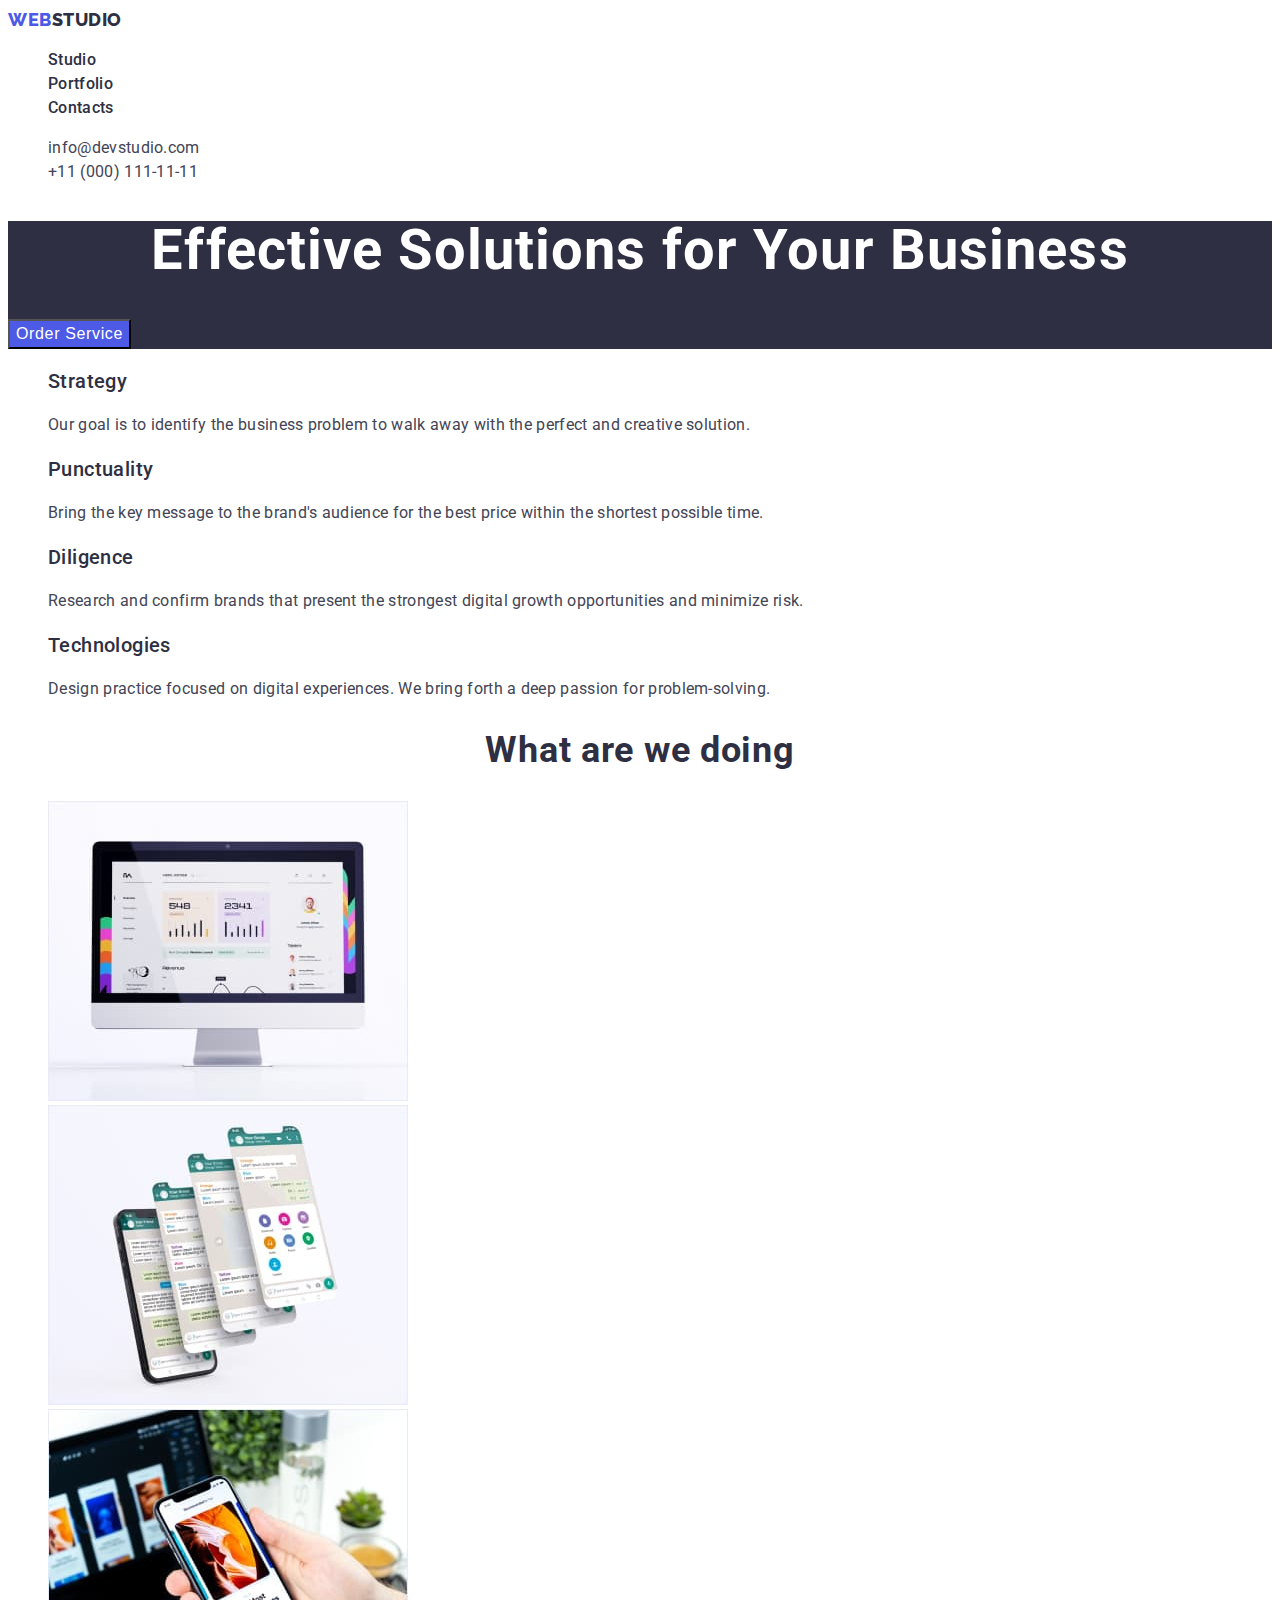
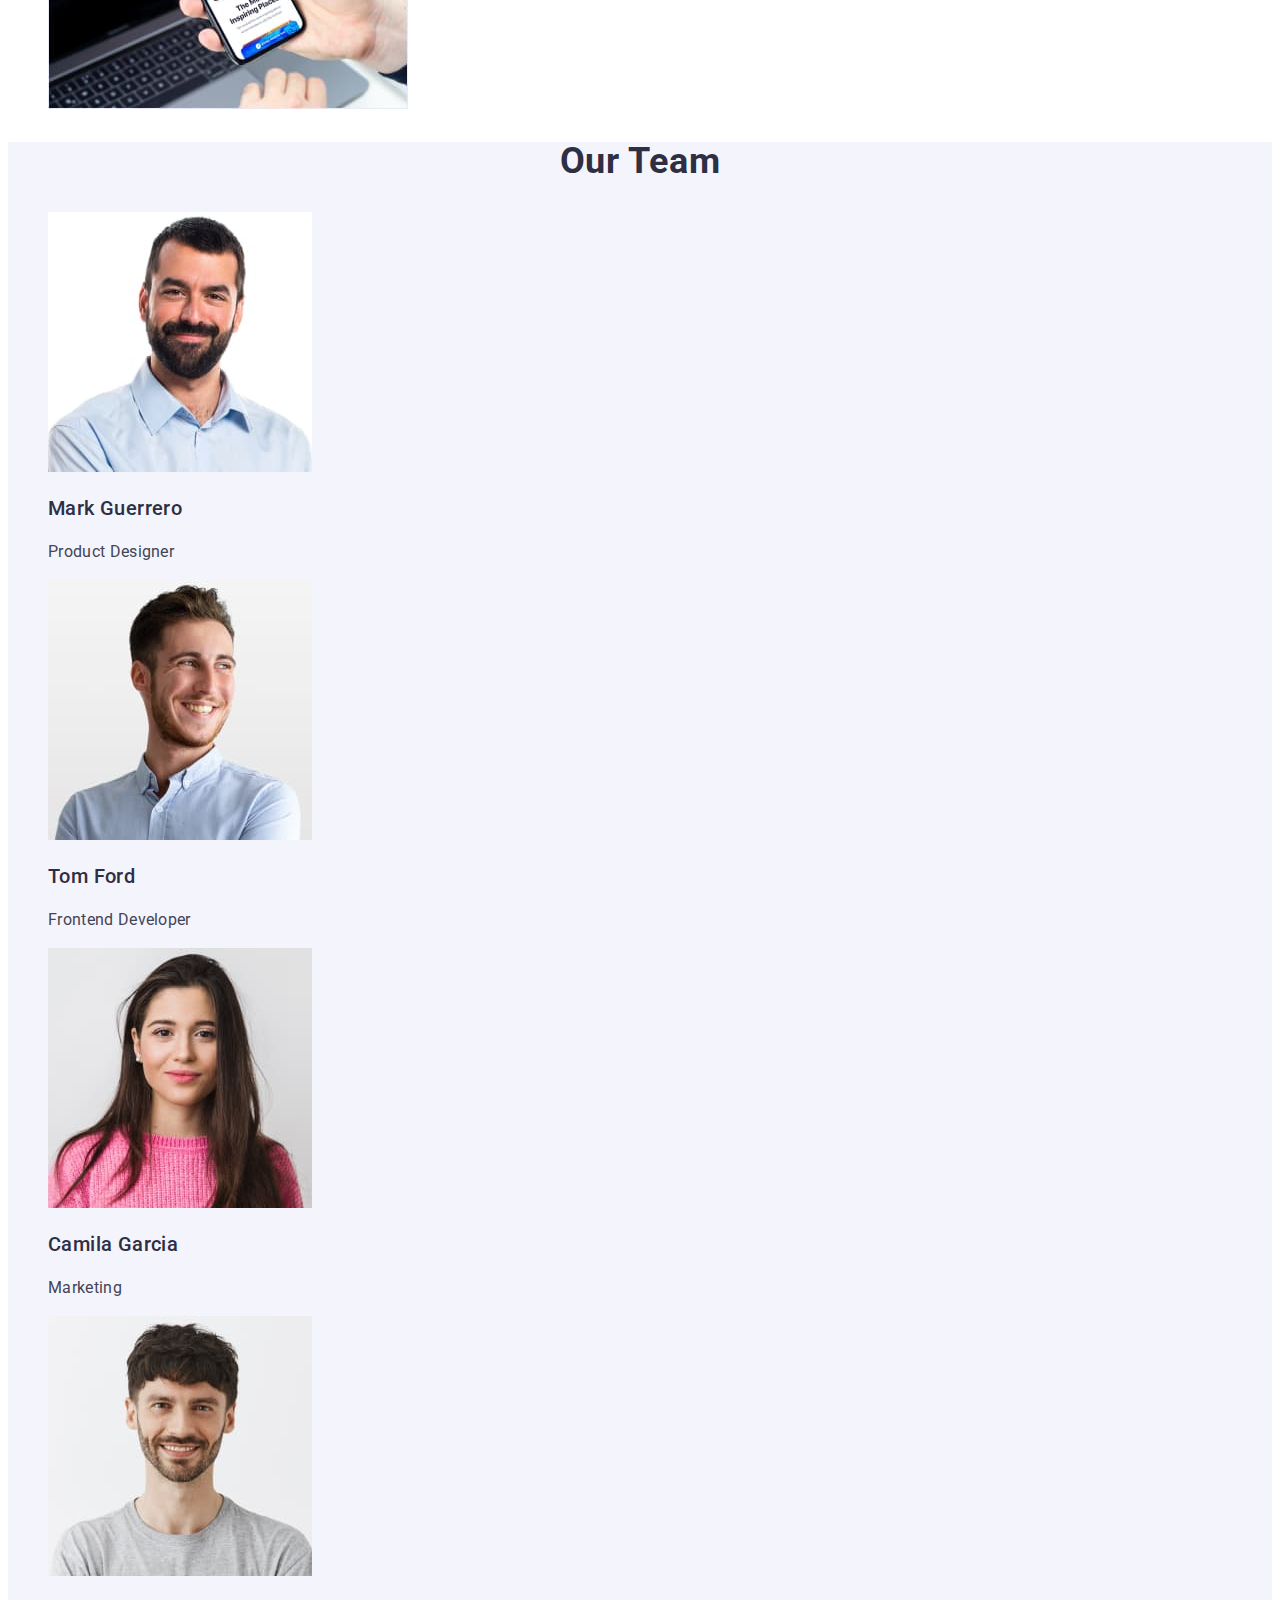
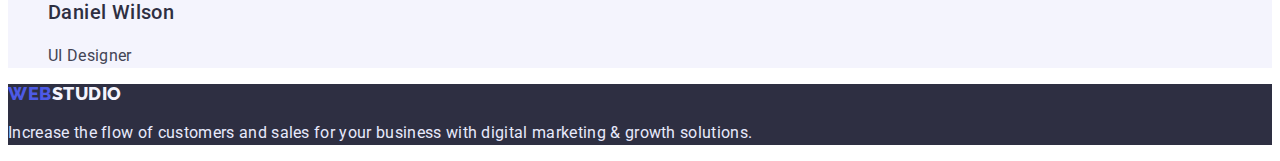
==== index.html @ 69b654de "Initial commit" ====
<!DOCTYPE html>
<html lang="en">
  <head>
    <meta charset="UTF-8" />
    <meta http-equiv="X-UA-Compatible" content="IE=edge" />
    <meta name="viewport" content="width=device-width, initial-scale=1.0" />
    <title>Document</title>
    <link rel="preconnect" href="https://fonts.googleapis.com" />
    <link rel="preconnect" href="https://fonts.gstatic.com" crossorigin />
    <link
      href="https://fonts.googleapis.com/css2?family=Raleway:wght@800&family=Roboto:wght@400;500;700;900&display=swap"
      rel="stylesheet"
    />
    <link rel="stylesheet" href="css/styles.css" />
  </head>
  <body>
    <header class="header">
      <nav class="header-navigation">
        <a class="header-logo link" href="./index.html"
          ><span class="logo-accent">Web</span>Studio</a
        >

        <ul class="header-list list">
          <li class="header-item">
            <a class="header-link link" href="./index.html">Studio</a>
          </li>
          <li class="header-item">
            <a class="header-link link" href="./portfolio.html">Portfolio</a>
          </li>
          <li class="header-item">
            <a class="header-link link" href="">Contacts</a>
          </li>
        </ul>
      </nav>

      <address>
        <ul class="header-list list">
          <li class="header-item">
            <a class="header-tel link" href="mailto:info@devstudio.com"
              >info@devstudio.com</a
            >
          </li class="header-item">
          <li>
            <a class="header-mail link" href="tel:+110001111111"
              >+11 (000) 111-11-11</a
            >
          </li>
        </ul>
      </address>
    </header>

    <!-- Main section -->
    <main>
      <!-- hero section -->

      <section class="hero">
        <h1 class="hero-title">Effective Solutions for Your Business</h1>
        <button class="hero-btn" type="button">Order Service</button>
      </section>

      <!-- About section -->
      <section class="about">
        <h2 class="about-title visually-hidden">About</h2>

        <ul class="about-list list">
          <li class="about-item">
            <h3 class="about-item-title">Strategy</h3>
            <p class="about-item-text">
              Our goal is to identify the business problem to walk away with the
              perfect and creative solution.
            </p>
          </li>
          <li class="about-item">
            <h3 class="about-item-title">Punctuality</h3>
            <p class="about-item-text">
              Bring the key message to the brand's audience for the best price
              within the shortest possible time.
            </p>
          </li>
          <li class="about-item">
            <h3 class="about-item-title">Diligence</h3>
            <p class="about-item-text">
              Research and confirm brands that present the strongest digital
              growth opportunities and minimize risk.
            </p>
          </li>
          <li class="about-item">
            <h3 class="about-item-title">Technologies</h3>
            <p class="about-item-text">
              Design practice focused on digital experiences. We bring forth a
              deep passion for problem-solving.
            </p>
          </li>
        </ul>
      </section>

      <!-- What are we doing section -->
      <section class="examples">
        <h2 class="examples-title">What are we doing</h2>
        <ul class="examples-list">
          <li class="examples-items list">
            <img class="examples-pics"
              src="./images/photo-1.jpg"
              alt="monitor"
              width="360"
              height="300"
            />
          </li>
          <li class="examples-items list">
            <img class="examples-pics"
              src="./images/photo-2.jpg"
              alt="phone"
              width="360"
              height="300"
            />
          </li>
          <li class="examples-items list">
            <img class="examples-pics"
              src="./images/photo-3.jpg"
              alt="iphone"
              width="360"
              height="300"
            />
          </li>
        </ul>
      </section>

      <!-- Our team section -->
      <section class="team">
        <h2 class="team-title">Our Team</h2>
        <ul class="team-list list">
          <li class="team-item">
            <img class="team-pics"
              src="./images/img1.jpg"
              alt="Mark Guerrero photo"
              width="264"
              height="260"
            />
            <h3 class="team-item-title">Mark Guerrero</h3>
            <p class="team-item-text">Product Designer</p>
          </li>
          <li class="team-item">
            <img class="team-pics"
              src="./images/img2.jpg"
              alt="Tom Ford photo"
              width="264"
              height="260"
            />
            <h3 class="team-item-title">Tom Ford</h3>
            <p class="team-item-text">Frontend Developer</p>
          </li>
          <li class="team-item">
            <img class="team-pics"
              src="./images/img3.jpg"
              alt="Camila Garcia photo"
              width="264"
              height="260"
            />
            <h3 class="team-item-title">Camila Garcia</h3>
            <p class="team-item-text">Marketing</p>
          </li>
          <li class="team-item">
            <img class="team-pics"
              src="./images/img4.jpg"
              alt="Daniel Wilson photo"
              width="264"
              height="260"
            />
            <h3 class="team-item-title">Daniel Wilson</h3>
            <p class="team-item-text">UI Designer</p>
          </li>
        </ul>
      </section>
    </main>

    <!-- footer section -->
    <footer class="footer">
      <a class="footer-logo link" href="./index.html"><span class="logo-accent">Web</span>Studio</a>
      <p class="footer-text">
        Increase the flow of customers and sales for your business with digital
        marketing & growth solutions.
      </p>
    </footer>
  </body>
</html>
---- css/styles.css ----
body {
  font-family: "Roboto", sans-serif;
  color: var(--main-text-color);
}

:root {
  --active-color: #404bbf;
  --main-text-color: #434455;
  --main-title-color: #2e2f42;
  --second-title-color: #ffffff;
  --accent-color: #4d5ae5;
  --common-background-color: #f4f4fd;
  --second-background-color: #2e2f42;
}

/* -----------------Header------------ */

.header-logo {
  font-family: "Raleway";
  font-weight: 800;
  font-size: 18px;
  line-height: 1.33;
  letter-spacing: 0.03em;
  text-transform: uppercase;
  color: var(--main-title-color);
}
.logo-accent {
  color: var(--accent-color);
}

.header-link {
  font-weight: 500;
  font-size: 16px;
  line-height: 1.5;
  letter-spacing: 0.02em;
  color: var(--main-title-color);
}

.header-link:is(:hover, :focus) {
  color: var(--active-color);
}

.header-list :is(:hover, :focus) {
  color: var(--active-color);
}

.header-tel {
  font-family: inherit;
  font-style: normal;
  font-size: 16px;
  line-height: 1.5;
  letter-spacing: 0.02em;
  color: var(--main-text-color);
}
.header-mail {
  font-family: inherit;
  font-style: normal;
  font-size: 16px;
  line-height: 1.5;
  letter-spacing: 0.02em;
  color: var(--main-text-color);
}

.link {
  text-decoration: none;
}

.list {
  list-style: none;
}
/* --------------Hero section-------------- */

.hero {
  background: var(--second-background-color);
}

.hero-title {
  font-size: 56px;
  line-height: 1.07;
  letter-spacing: 0.02em;
  color: var(--second-title-color);
  text-align: center;
}

.hero-btn {
  font-weight: 500;
  font-size: 16px;
  line-height: 1.5;
  letter-spacing: 0.04em;
  color: var(--second-title-color);
  cursor: pointer;
  background-color: var(--accent-color);
}

.hero-btn:is(:hover, :focus) {
  background-color: var(--active-color);
}

/* -----------------About section-------------- */

.visually-hidden {
  position: absolute;
  white-space: nowrap;
  width: 1px;
  height: 1px;
  overflow: hidden;
  border: 0;
  padding: 0;
  clip: rect(0 0 0 0);
  clip-path: inset(50%);
  margin: -1px;
}

.about-item-title {
  font-weight: 500;
  font-size: 20px;
  line-height: 1.2;
  letter-spacing: 0.02em;
  color: var(--main-title-color);
}
.about-item-text {
  font-size: 16px;
  line-height: 1.5;
  letter-spacing: 0.02em;
  color: var(--main-text-color);
}

/* ----------What are we doing section------ */

.examples-title {
  font-size: 36px;
  line-height: 1.11;
  letter-spacing: 0.02em;
  color: var(--main-title-color);
  text-align: center;
}

/* ----------------Our Team section--------- */
.team {
  background-color: var(--common-background-color);
}
.team-title {
  font-size: 36px;
  line-height: 1.11;
  letter-spacing: 0.02em;
  text-transform: capitalize;
  color: var(--main-title-color);
  text-align: center;
}

.team-item-title {
  font-weight: 500;
  font-size: 20px;
  line-height: 1.2;
  letter-spacing: 0.02em;
  color: var(--main-title-color);
}

.team-item-text {
  font-size: 16px;
  line-height: 1.5;
  letter-spacing: 0.02em;
  color: var(--main-text-color);
}
/* ----------footer section -------- */
.footer {
  background-color: var(--second-background-color);
}
.footer-logo {
  font-family: "Raleway";
  font-weight: 800;
  font-size: 18px;
  line-height: 1.16;
  letter-spacing: 0.03em;
  text-transform: uppercase;
  color: var(--common-background-color);
}
.footer-text {
  font-size: 16px;
  line-height: 1.5;
  letter-spacing: 0.02em;
  color: #e7e9fc;
}
/* -------------------Portfolio page----------------- */

.filter-btn {
  font-family: "inherit";
  font-style: normal;
  font-weight: 500;
  font-size: 16px;
  line-height: 1.5;
  letter-spacing: 0.04em;
  color: var(--accent-color);
  background-color: var(--common-background-color);
  cursor: pointer;
}

.filter-btn:hover,
.filter-btn:focus,
.filter-btn.current {
  color: var(--second-title-color);
  background-color: var(--active-color);
}

/* -------------projects section------------- */

.projects-title {
  font-weight: 500;
  font-size: 20px;
  line-height: 1.2;
  letter-spacing: 0.02em;
  color: var(--main-title-color);
}

.projects-text {
  font-size: 16px;
  line-height: 1.5;
  letter-spacing: 0.02em;
  color: var(--main-text-color);
}
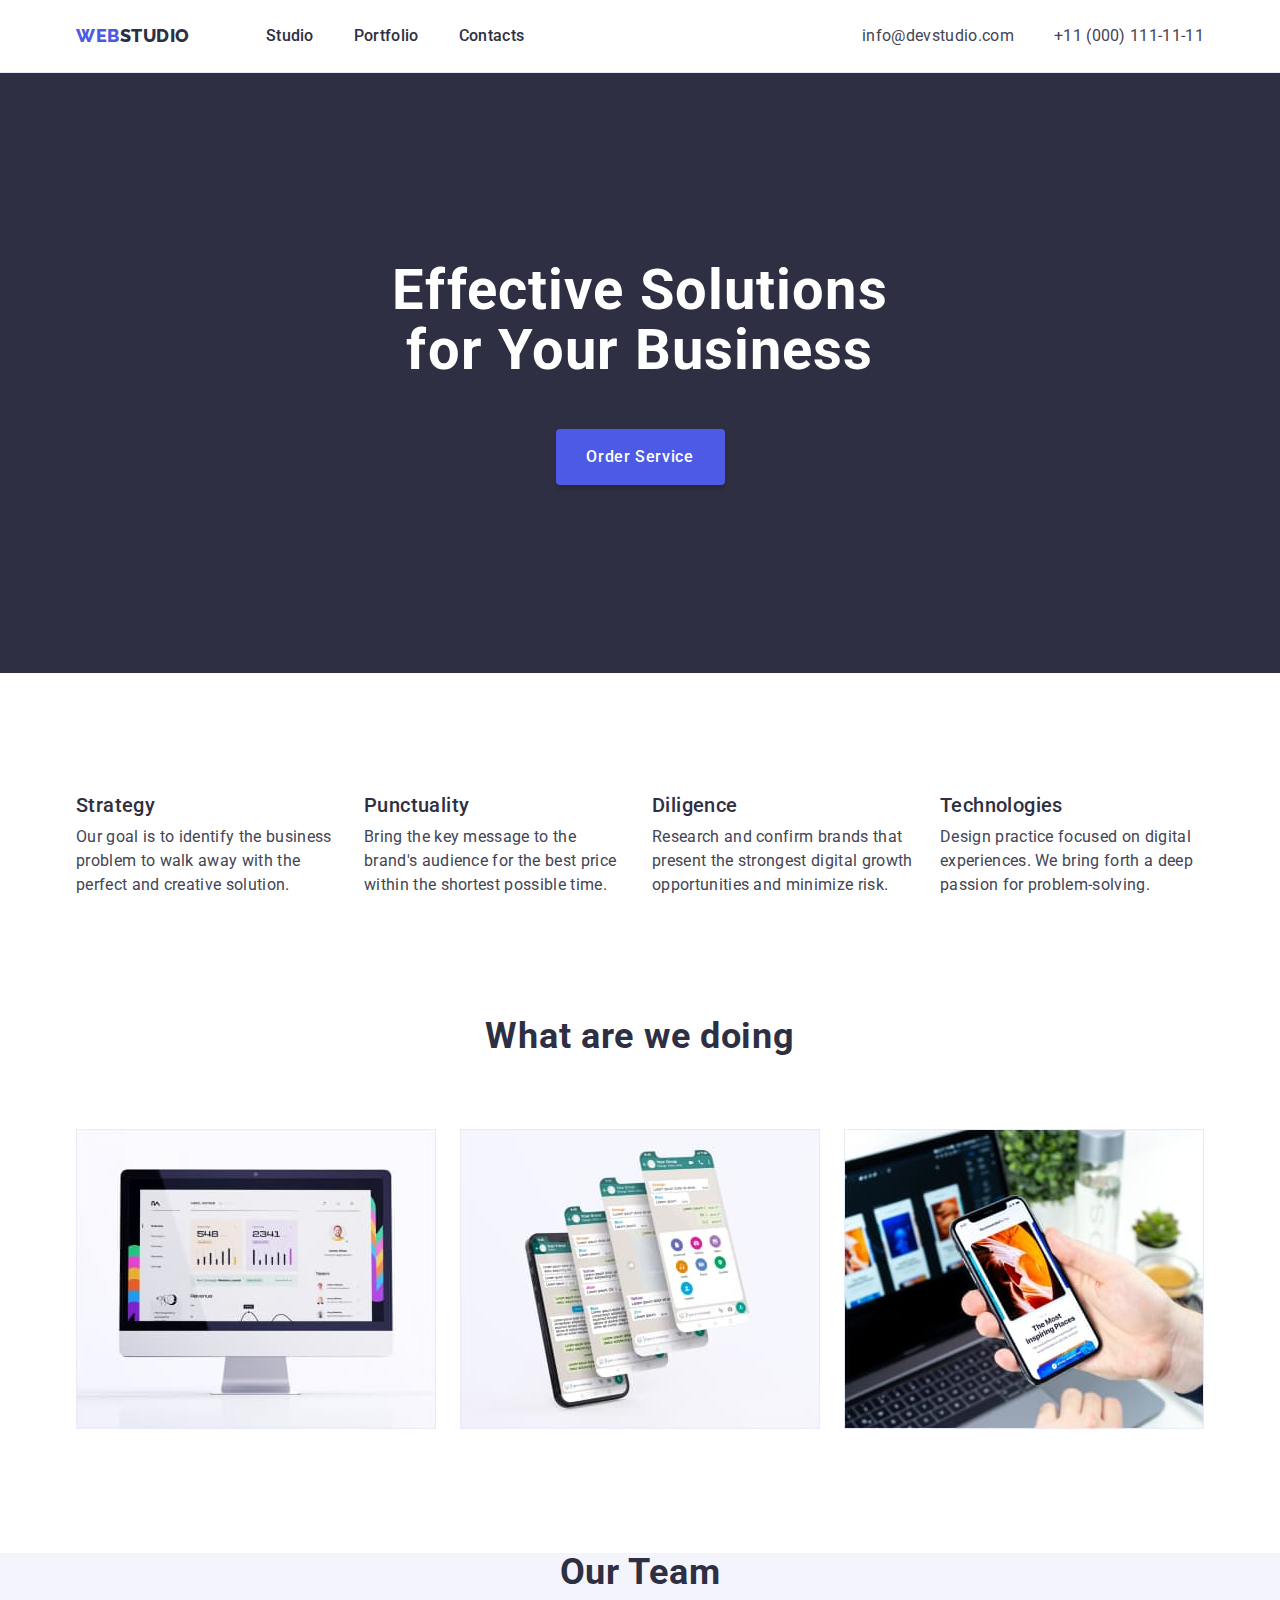
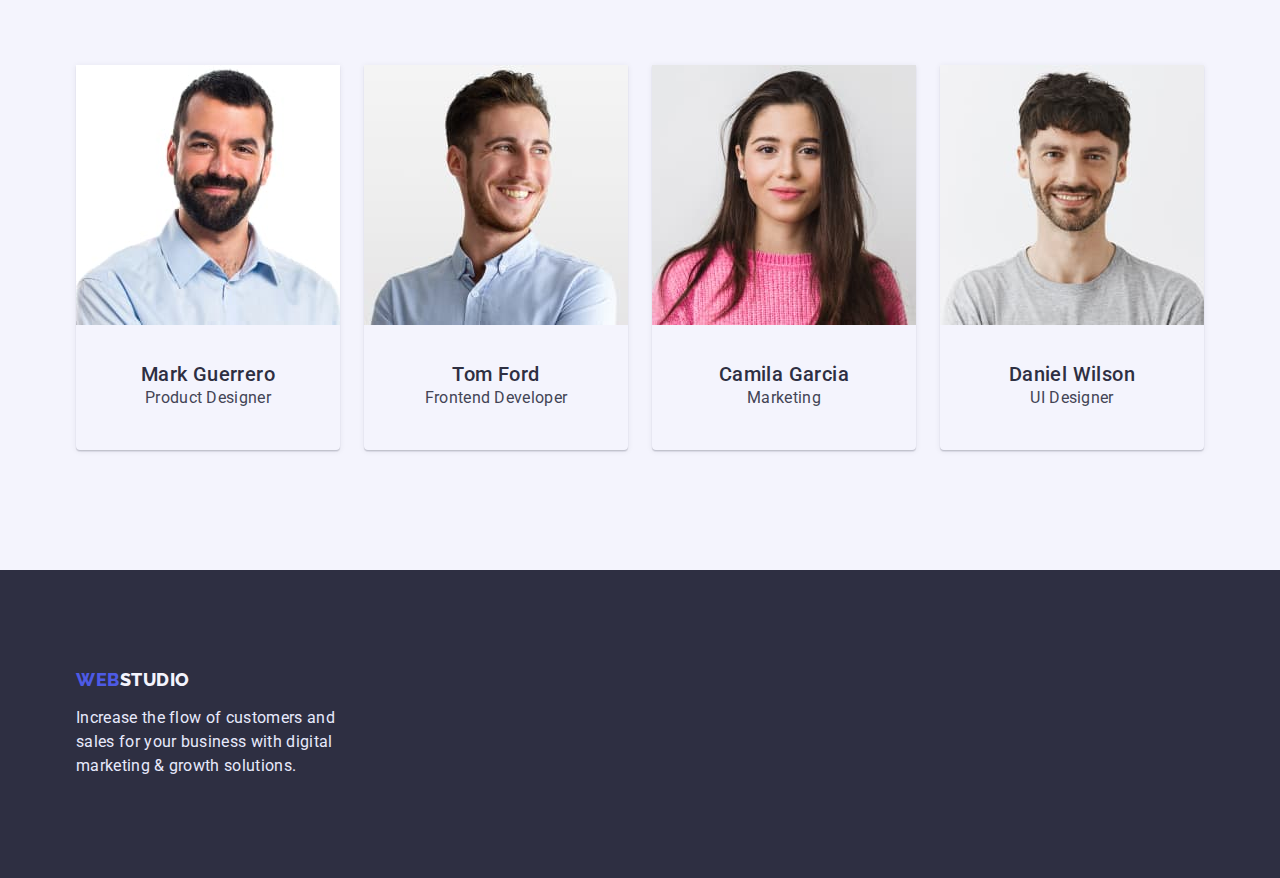
==== commit fbce9745: "html + css HW3" ====
--- a/index.html
+++ b/index.html
@@ -11,42 +11,45 @@
       href="https://fonts.googleapis.com/css2?family=Raleway:wght@800&family=Roboto:wght@400;500;700;900&display=swap"
       rel="stylesheet"
     />
+    <link rel="stylesheet" href="https://cdnjs.cloudflare.com/ajax/libs/modern-normalize/1.1.0/modern-normalize.min.css">
     <link rel="stylesheet" href="css/styles.css" />
   </head>
   <body>
     <header class="header">
-      <nav class="header-navigation">
-        <a class="header-logo link" href="./index.html"
-          ><span class="logo-accent">Web</span>Studio</a
-        >
-
-        <ul class="header-list list">
-          <li class="header-item">
-            <a class="header-link link" href="./index.html">Studio</a>
-          </li>
-          <li class="header-item">
-            <a class="header-link link" href="./portfolio.html">Portfolio</a>
-          </li>
-          <li class="header-item">
-            <a class="header-link link" href="">Contacts</a>
-          </li>
-        </ul>
-      </nav>
-
-      <address>
-        <ul class="header-list list">
-          <li class="header-item">
-            <a class="header-tel link" href="mailto:info@devstudio.com"
-              >info@devstudio.com</a
-            >
-          </li class="header-item">
-          <li>
-            <a class="header-mail link" href="tel:+110001111111"
-              >+11 (000) 111-11-11</a
-            >
-          </li>
-        </ul>
-      </address>
+      <div class="container header-container">
+        <nav class="header-navigation">
+          <a class="header-logo link" href="./index.html"
+            ><span class="logo-accent">Web</span>Studio</a
+          >
+
+          <ul class="header-list">
+            <li class="header-item list">
+              <a class="header-link link" href="./index.html">Studio</a>
+            </li>
+            <li class="header-item list">
+              <a class="header-link link" href="./portfolio.html">Portfolio</a>
+            </li>
+            <li class="header-item list">
+              <a class="header-link link" href="">Contacts</a>
+            </li>
+          </ul>
+        </nav>
+
+        <address class="address-container">
+          <ul class="header-list list">
+            <li class="header-item">
+              <a class="header-tel link" href="mailto:info@devstudio.com"
+                  >info@devstudio.com</a
+              >
+            </li class="header-item">
+            <li>
+              <a class="header-mail link" href="tel:+110001111111"
+                  >+11 (000) 111-11-11</a
+              >
+            </li>
+          </ul>
+        </address>
+      </div>
     </header>
 
     <!-- Main section -->
@@ -60,7 +63,8 @@
 
       <!-- About section -->
       <section class="about">
-        <h2 class="about-title visually-hidden">About</h2>
+       <div class="container">
+         <h2 class="about-title visually-hidden">About</h2>
 
         <ul class="about-list list">
           <li class="about-item">
@@ -92,94 +96,109 @@
             </p>
           </li>
         </ul>
+       </div>
       </section>
 
       <!-- What are we doing section -->
-      <section class="examples">
-        <h2 class="examples-title">What are we doing</h2>
-        <ul class="examples-list">
-          <li class="examples-items list">
-            <img class="examples-pics"
-              src="./images/photo-1.jpg"
-              alt="monitor"
-              width="360"
-              height="300"
-            />
-          </li>
-          <li class="examples-items list">
-            <img class="examples-pics"
-              src="./images/photo-2.jpg"
-              alt="phone"
-              width="360"
-              height="300"
-            />
-          </li>
-          <li class="examples-items list">
-            <img class="examples-pics"
-              src="./images/photo-3.jpg"
-              alt="iphone"
-              width="360"
-              height="300"
-            />
-          </li>
-        </ul>
-      </section>
+       <section class="examples">
+         <div class="container">
+           <h2 class="examples-title">What are we doing</h2>
+           <ul class="examples-list">
+             <li class="examples-items list">
+                  <img class="examples-pics"
+                    src="./images/photo-1.jpg"
+                    alt="monitor"
+                    width="360"
+                    height="300"
+                  />
+             </li>
+             <li class="examples-items list">
+                  <img class="examples-pics"
+                    src="./images/photo-2.jpg"
+                    alt="phone"
+                    width="360"
+                    height="300"
+                  />
+             </li>
+             <li class="examples-items list">
+                  <img class="examples-pics"
+                    src="./images/photo-3.jpg"
+                    alt="iphone"
+                    width="360"
+                    height="300"
+                  />
+             </li>
+           </ul>
+         </div>
+       </section>
 
       <!-- Our team section -->
       <section class="team">
-        <h2 class="team-title">Our Team</h2>
-        <ul class="team-list list">
-          <li class="team-item">
-            <img class="team-pics"
-              src="./images/img1.jpg"
-              alt="Mark Guerrero photo"
-              width="264"
-              height="260"
-            />
-            <h3 class="team-item-title">Mark Guerrero</h3>
-            <p class="team-item-text">Product Designer</p>
-          </li>
-          <li class="team-item">
-            <img class="team-pics"
-              src="./images/img2.jpg"
-              alt="Tom Ford photo"
-              width="264"
-              height="260"
-            />
-            <h3 class="team-item-title">Tom Ford</h3>
-            <p class="team-item-text">Frontend Developer</p>
-          </li>
-          <li class="team-item">
-            <img class="team-pics"
-              src="./images/img3.jpg"
-              alt="Camila Garcia photo"
-              width="264"
-              height="260"
-            />
-            <h3 class="team-item-title">Camila Garcia</h3>
-            <p class="team-item-text">Marketing</p>
-          </li>
-          <li class="team-item">
-            <img class="team-pics"
-              src="./images/img4.jpg"
-              alt="Daniel Wilson photo"
-              width="264"
-              height="260"
-            />
-            <h3 class="team-item-title">Daniel Wilson</h3>
-            <p class="team-item-text">UI Designer</p>
-          </li>
-        </ul>
+        <div class="container">
+          <h2 class="team-title">Our Team</h2>
+          <ul class="team-list list">
+            <li class="team-item">
+              <img class="team-pics"
+                src="./images/img1.jpg"
+                alt="Mark Guerrero photo"
+                width="264"
+                height="260"
+              />
+              <div class="team-item-wrap">
+              <h3 class="team-item-title">Mark Guerrero</h3>
+              <p class="team-item-text">Product Designer</p>
+              </div>
+            </li>
+            <li class="team-item">
+              <img class="team-pics"
+                src="./images/img2.jpg"
+                alt="Tom Ford photo"
+                width="264"
+                height="260"
+              />
+              <div class="team-item-wrap"> 
+              <h3 class="team-item-title">Tom Ford</h3>
+              <p class="team-item-text">Frontend Developer</p>
+              </div>
+            </li>
+            <li class="team-item">
+              <img class="team-pics"
+                src="./images/img3.jpg"
+                alt="Camila Garcia photo"
+                width="264"
+                height="260"
+              />
+              <div class="team-item-wrap"> 
+              <h3 class="team-item-title">Camila Garcia</h3>
+              <p class="team-item-text">Marketing</p>
+              </div>
+            </li>
+            <li class="team-item">
+              <img class="team-pics"
+                src="./images/img4.jpg"
+                alt="Daniel Wilson photo"
+                width="264"
+                height="260"
+              />
+              <div class="team-item-wrap">
+              <h3 class="team-item-title">Daniel Wilson</h3>
+              <p class="team-item-text">UI Designer</p>
+              </div>
+            </li>
+          </ul>
+        </div>
       </section>
     </main>
 
     <!-- footer section -->
     <footer class="footer">
-      <a class="footer-logo link" href="./index.html"><span class="logo-accent">Web</span>Studio</a>
-      <p class="footer-text">
+      <div class="container">
+        <a class="footer-logo link" href="./index.html"><span class="logo-accent">Web</span>Studio</a>
+        <p class="footer-text">
         Increase the flow of customers and sales for your business with digital
         marketing & growth solutions.
-      </p>
+        </p>
+      </div>
     </footer>
   </body>
 </html>
--- a/css/styles.css
+++ b/css/styles.css
@@ -1,3 +1,34 @@
+html {
+  box-sizing: border-box;
+}
+
+*,
+*::before,
+*::after {
+  box-sizing: inherit;
+}
+
+ul {
+  margin: 0;
+  padding: 0;
+}
+
+h1,
+h2,
+h3,
+h4,
+h5,
+h6,
+p {
+  margin: 0;
+}
+
+.img {
+  display: block;
+  max-width: 100%;
+  height: auto;
+}
+
 body {
   font-family: "Roboto", sans-serif;
   color: var(--main-text-color);
@@ -13,7 +44,36 @@
   --second-background-color: #2e2f42;
 }
 
+.container {
+  max-width: 1158px;
+  padding: 0 15px;
+  margin: 0 auto;
+}
+
 /* -----------------Header------------ */
+.header {
+  border-bottom: 1px solid #e7e9fc;
+}
+.header-list {
+  display: flex;
+  gap: 40px;
+}
+.header-navigation {
+  display: flex;
+  align-items: center;
+  margin-right: auto;
+}
+.header-container {
+  display: flex;
+  align-items: center;
+}
+.header-link,
+.header-tel,
+.header-mail {
+  display: inline-block;
+  padding-bottom: 24px;
+  padding-top: 24px;
+}
 
 .header-logo {
   font-family: "Raleway";
@@ -23,7 +83,10 @@
   letter-spacing: 0.03em;
   text-transform: uppercase;
   color: var(--main-title-color);
-}
+
+  margin-right: 76px;
+}
+
 .logo-accent {
   color: var(--accent-color);
 }
@@ -72,6 +135,9 @@
 
 .hero {
   background: var(--second-background-color);
+  text-align: center;
+  padding-top: 188px;
+  padding-bottom: 188px;
 }
 
 .hero-title {
@@ -79,10 +145,15 @@
   line-height: 1.07;
   letter-spacing: 0.02em;
   color: var(--second-title-color);
-  text-align: center;
+
+  margin-bottom: 48px;
+  width: 496px;
+  margin-left: auto;
+  margin-right: auto;
 }
 
 .hero-btn {
+  font-family: inherit;
   font-weight: 500;
   font-size: 16px;
   line-height: 1.5;
@@ -90,6 +161,13 @@
   color: var(--second-title-color);
   cursor: pointer;
   background-color: var(--accent-color);
+
+  border-radius: 4px;
+  min-width: 169px;
+  height: 56px;
+  display: inline-block;
+  box-shadow: 0px 4px 4px rgba(0, 0, 0, 0.15);
+  border-color: transparent;
 }
 
 .hero-btn:is(:hover, :focus) {
@@ -111,12 +189,24 @@
   margin: -1px;
 }
 
+.about-list {
+  display: flex;
+  padding-top: 120px;
+  padding-bottom: 120px;
+  gap: 24px;
+}
+
+.about-item {
+  width: 264px;
+}
+
 .about-item-title {
   font-weight: 500;
   font-size: 20px;
   line-height: 1.2;
   letter-spacing: 0.02em;
   color: var(--main-title-color);
+  margin-bottom: 8px;
 }
 .about-item-text {
   font-size: 16px;
@@ -126,6 +216,16 @@
 }
 
 /* ----------What are we doing section------ */
+
+.examples-list {
+  display: flex;
+  gap: 24px;
+  padding-bottom: 120px;
+}
+
+.about-list-item {
+  width: calc((100% -48px) / 3);
+}
 
 .examples-title {
   font-size: 36px;
@@ -133,6 +233,7 @@
   letter-spacing: 0.02em;
   color: var(--main-title-color);
   text-align: center;
+  margin-bottom: 72px;
 }
 
 /* ----------------Our Team section--------- */
@@ -146,6 +247,13 @@
   text-transform: capitalize;
   color: var(--main-title-color);
   text-align: center;
+  margin-bottom: 72px;
+}
+
+.team-list {
+  display: flex;
+  gap: 24px;
+  padding-bottom: 120px;
 }
 
 .team-item-title {
@@ -161,7 +269,23 @@
   line-height: 1.5;
   letter-spacing: 0.02em;
   color: var(--main-text-color);
-}
+  margin-bottom: 8px;
+}
+
+.team-item-wrap {
+  padding-top: 32px;
+  padding-bottom: 32px;
+  text-align: center;
+}
+.team-item {
+  text-align: center;
+  width: calc((100% -72px) / 4);
+
+  box-shadow: 0px 1px 6px rgba(46, 47, 66, 0.08),
+    0px 1px 1px rgba(46, 47, 66, 0.16), 0px 2px 1px rgba(46, 47, 66, 0.08);
+  border-radius: 0px 0px 4px 4px;
+}
+
 /* ----------footer section -------- */
 .footer {
   background-color: var(--second-background-color);
@@ -174,17 +298,23 @@
   letter-spacing: 0.03em;
   text-transform: uppercase;
   color: var(--common-background-color);
+
+  display: inline-block;
+  padding-top: 100px;
+  margin-bottom: 16px;
 }
 .footer-text {
   font-size: 16px;
   line-height: 1.5;
   letter-spacing: 0.02em;
   color: #e7e9fc;
+
+  width: 264px;
+  padding-bottom: 100px;
 }
 /* -------------------Portfolio page----------------- */
 
 .filter-btn {
-  font-family: "inherit";
   font-style: normal;
   font-weight: 500;
   font-size: 16px;
@@ -193,6 +323,13 @@
   color: var(--accent-color);
   background-color: var(--common-background-color);
   cursor: pointer;
+
+  padding-top: 12px;
+  padding-bottom: 12px;
+  padding-right: 24px;
+  padding-left: 24px;
+  border: 1px solid #e7e9fc;
+  border-radius: 4px;
 }
 
 .filter-btn:hover,
@@ -201,8 +338,27 @@
   color: var(--second-title-color);
   background-color: var(--active-color);
 }
+.filter-list {
+  display: flex;
+  justify-content: center;
+  margin-top: 96px;
+  margin-bottom: 72px;
+  gap: 24px;
+}
 
 /* -------------projects section------------- */
+
+.projects-list {
+  display: flex;
+  flex-wrap: wrap;
+  column-gap: 24px;
+  row-gap: 48px;
+  padding-bottom: 120px;
+}
+
+.projects-item {
+  width: calc((100% - 48px) / 3);
+}
 
 .projects-title {
   font-weight: 500;
@@ -210,6 +366,7 @@
   line-height: 1.2;
   letter-spacing: 0.02em;
   color: var(--main-title-color);
+  margin-bottom: 8px;
 }
 
 .projects-text {
@@ -218,3 +375,12 @@
   letter-spacing: 0.02em;
   color: var(--main-text-color);
 }
+.projects-item-wrap {
+  border-left: 1px solid #e7e9fc;
+  border-right: 1px solid #e7e9fc;
+  border-bottom: 1px solid #e7e9fc;
+
+  padding-top: 32px;
+  padding-bottom: 32px;
+  padding-left: 16px;
+}
